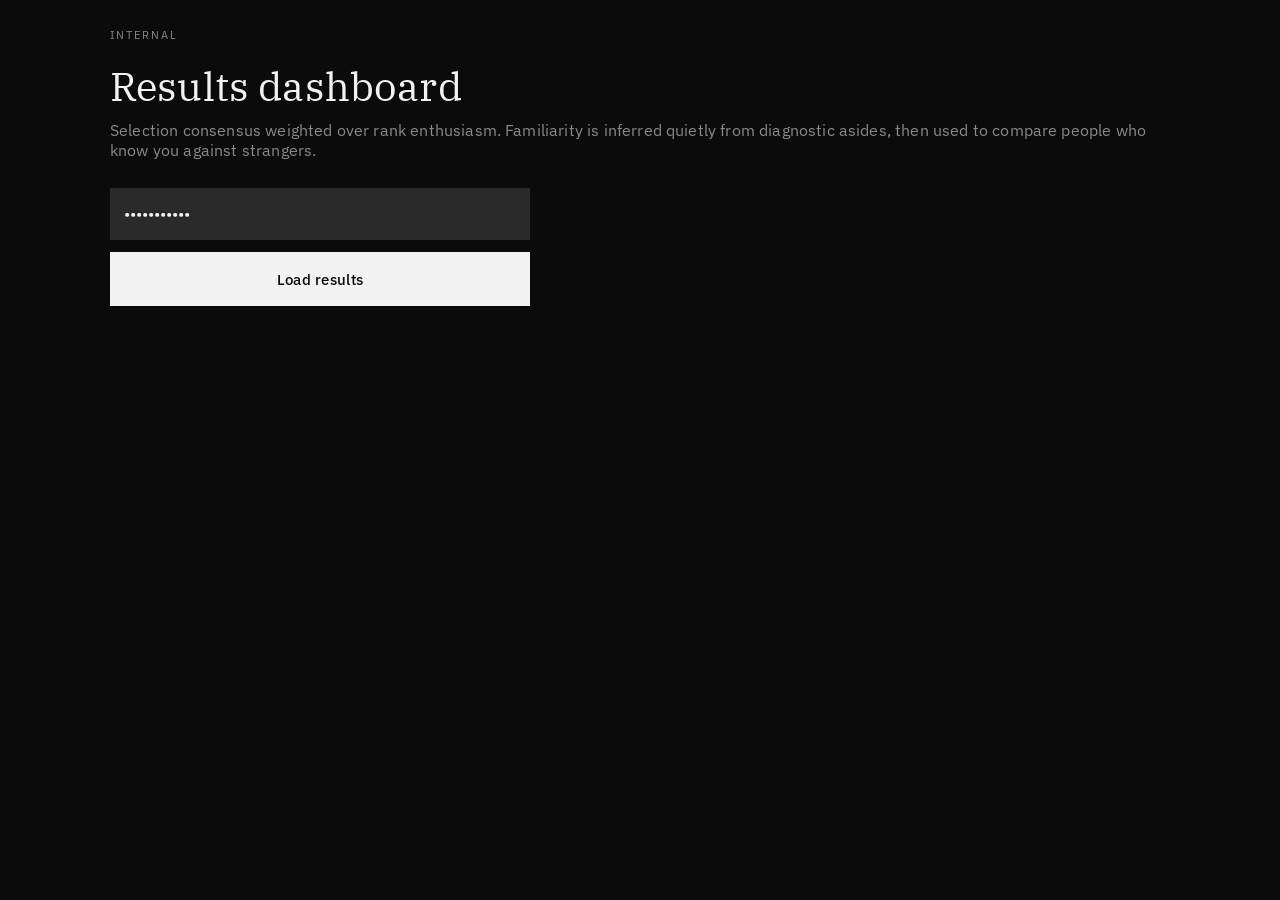
==== admin.html @ 38c40766 "done" ====
<!DOCTYPE html>
<html lang="en">
  <head>
    <meta charset="UTF-8" />
    <meta
      name="viewport"
      content="width=device-width, initial-scale=1, viewport-fit=cover"
    />
    <meta name="theme-color" content="#0b0b0b" />
    <meta name="robots" content="noindex,nofollow" />
    <title>Study Admin</title>
    <link rel="preconnect" href="https://fonts.googleapis.com" />
    <link rel="preconnect" href="https://fonts.gstatic.com" crossorigin />
    <link
      href="https://fonts.googleapis.com/css2?family=IBM+Plex+Sans:wght@400;500;600&family=IBM+Plex+Serif:wght@400;500&display=swap"
      rel="stylesheet"
    />
    <link rel="stylesheet" href="css/styles.css" />
  </head>
  <body>
    <main class="admin">
      <div class="kicker">Internal</div>
      <h1>Results dashboard</h1>
      <p class="admin__sub">
        Selection consensus weighted over rank enthusiasm. Familiarity is
        inferred quietly from diagnostic asides, then used to compare people
        who know you against strangers.
      </p>

      <section class="admin-gate" id="adminGate">
        <label class="sr-only" for="adminKey">Admin key</label>
        <input
          id="adminKey"
          type="password"
          autocomplete="current-password"
          placeholder="Admin key"
        />
        <button class="btn" type="button" id="loadBtn">Load results</button>
        <p class="error" id="gateError" hidden></p>
      </section>

      <section class="admin-stats" id="adminStats">
        <div class="stat-row" id="summaryRow"></div>

        <section class="section">
          <h2>Familiarity split</h2>
          <div class="stat-row" id="familiarityRow"></div>
          <p class="admin__sub" id="familiarityNote" style="margin-top: 8px"></p>
        </section>

        <section class="section">
          <h2>Top six if they know you</h2>
          <div class="top-grid" id="knowsTopSix"></div>
        </section>

        <section class="section">
          <h2>Top six from strangers</h2>
          <div class="top-grid" id="strangerTopSix"></div>
        </section>

        <section class="section">
          <h2>Biggest taste gaps</h2>
          <div class="table-wrap">
            <table>
              <thead>
                <tr>
                  <th>Photo</th>
                  <th>Knows selected %</th>
                  <th>Stranger selected %</th>
                  <th>Delta</th>
                </tr>
              </thead>
              <tbody id="gapBody"></tbody>
            </table>
          </div>
        </section>

        <section class="section">
          <h2>Consensus top six</h2>
          <div class="top-grid" id="topSix"></div>
        </section>

        <section class="section">
          <h2>Most number one</h2>
          <div class="top-grid" id="mostNumberOne"></div>
        </section>

        <section class="section">
          <h2>Weakest performers</h2>
          <div class="top-grid" id="weakest"></div>
        </section>

        <section class="section">
          <h2>Highest polarization</h2>
          <div class="top-grid" id="polarized"></div>
        </section>

        <section class="section">
          <h2>Full table</h2>
          <div class="table-wrap">
            <table>
              <thead>
                <tr>
                  <th>Photo</th>
                  <th>Selected %</th>
                  <th>Avg rank when selected</th>
                  <th>#1 %</th>
                  <th>Final score</th>
                  <th>Polarization</th>
                </tr>
              </thead>
              <tbody id="tableBody"></tbody>
            </table>
          </div>
        </section>

        <section class="section">
          <h2>Wildcard signals</h2>
          <div class="wildcard-block">
            <div>
              <div class="stat__label" style="margin-bottom: 10px">
                Absolute must go
              </div>
              <div class="bar-list" id="mustGoBars"></div>
            </div>
            <div>
              <div class="stat__label" style="margin-bottom: 10px">
                Food aside
              </div>
              <div class="bar-list" id="foodBars"></div>
            </div>
            <div>
              <div class="stat__label" style="margin-bottom: 10px">
                Phrase aside
              </div>
              <div class="bar-list" id="phraseBars"></div>
            </div>
            <div class="stat-row" id="calibRow"></div>
          </div>
        </section>
      </section>
    </main>

    <script src="js/config.js"></script>
    <script src="js/photos.js"></script>
    <script src="js/api.js"></script>
    <script src="js/admin.js"></script>
  </body>
</html>
---- css/styles.css ----
:root {
  --bg: #0b0b0b;
  --fg: #f2f2f2;
  --muted: #8a8a8a;
  --dim: #2a2a2a;
  --line: #1c1c1c;
  --ok: #f2f2f2;
  --danger: #cfcfcf;
  --font-ui: "IBM Plex Sans", "Helvetica Neue", sans-serif;
  --font-display: "IBM Plex Serif", Georgia, serif;
  --pad: 20px;
  --tray-h: 92px;
  --ease: cubic-bezier(0.22, 1, 0.36, 1);
  --fast: 180ms;
  --med: 420ms;
}

*,
*::before,
*::after {
  box-sizing: border-box;
}

html,
body {
  margin: 0;
  min-height: 100%;
  background: var(--bg);
  color: var(--fg);
  font-family: var(--font-ui);
  font-weight: 400;
  letter-spacing: 0.01em;
  -webkit-font-smoothing: antialiased;
  text-rendering: optimizeLegibility;
}

body {
  overflow-x: hidden;
}

button,
input {
  font: inherit;
  color: inherit;
  background: none;
  border: 0;
  padding: 0;
  margin: 0;
}

button {
  cursor: pointer;
  -webkit-tap-highlight-color: transparent;
}

img {
  display: block;
  max-width: 100%;
  user-select: none;
  -webkit-user-drag: none;
}

.sr-only {
  position: absolute;
  width: 1px;
  height: 1px;
  padding: 0;
  margin: -1px;
  overflow: hidden;
  clip: rect(0, 0, 0, 0);
  white-space: nowrap;
  border: 0;
}

/* Progress */
.progress {
  position: fixed;
  top: 0;
  left: 0;
  right: 0;
  height: 2px;
  z-index: 50;
  background: transparent;
  pointer-events: none;
}

.progress__bar {
  height: 100%;
  width: 0%;
  background: var(--fg);
  transform-origin: left center;
  transition: width var(--med) var(--ease);
}

.app {
  min-height: 100dvh;
  display: flex;
  flex-direction: column;
}

.screen {
  display: none;
  flex: 1;
  flex-direction: column;
  min-height: 100dvh;
  opacity: 0;
  transform: translateY(10px);
}

.screen.is-active {
  display: flex;
  animation: rise var(--med) var(--ease) forwards;
}

@keyframes rise {
  from {
    opacity: 0;
    transform: translateY(12px);
  }
  to {
    opacity: 1;
    transform: translateY(0);
  }
}

@keyframes pulseSoft {
  0%,
  100% {
    transform: scale(1);
  }
  50% {
    transform: scale(1.015);
  }
}

@keyframes slotIn {
  from {
    opacity: 0;
    transform: scale(0.86);
  }
  to {
    opacity: 1;
    transform: scale(1);
  }
}

@keyframes checkPop {
  from {
    transform: scale(0.6);
    opacity: 0;
  }
  to {
    transform: scale(1);
    opacity: 1;
  }
}

/* Intro / shared headers */
.hero {
  flex: 1;
  display: flex;
  flex-direction: column;
  justify-content: flex-end;
  padding: calc(var(--pad) + 28px) var(--pad) 28px;
  max-width: 520px;
  margin: 0 auto;
  width: 100%;
}

.kicker {
  font-size: 11px;
  text-transform: uppercase;
  letter-spacing: 0.18em;
  color: var(--muted);
  margin-bottom: 18px;
}

.hero h1 {
  font-family: var(--font-display);
  font-weight: 400;
  font-size: clamp(34px, 9vw, 48px);
  line-height: 1.05;
  margin: 0 0 16px;
  letter-spacing: -0.02em;
}

.hero p {
  margin: 0;
  color: var(--muted);
  font-size: 16px;
  line-height: 1.45;
  max-width: 34ch;
}

.hero__meta {
  margin-top: 28px;
  display: grid;
  gap: 10px;
  color: var(--muted);
  font-size: 13px;
}

.hero__meta span {
  display: block;
}

.footer-cta {
  padding: var(--pad);
  padding-bottom: calc(var(--pad) + env(safe-area-inset-bottom));
  max-width: 520px;
  margin: 0 auto;
  width: 100%;
}

.btn {
  width: 100%;
  min-height: 54px;
  display: inline-flex;
  align-items: center;
  justify-content: center;
  gap: 10px;
  background: var(--fg);
  color: var(--bg);
  font-size: 15px;
  font-weight: 500;
  letter-spacing: 0.02em;
  transition: transform var(--fast) var(--ease), opacity var(--fast) var(--ease);
}

.btn:active {
  transform: scale(0.985);
}

.btn:disabled {
  opacity: 0.28;
  cursor: not-allowed;
  transform: none;
}

.btn--ghost {
  background: transparent;
  color: var(--fg);
}

.btn--ghost:not(:disabled):hover {
  background: var(--dim);
}

.btn.is-ready {
  animation: pulseSoft 1.8s var(--ease) infinite;
}

/* Study chrome */
.chrome {
  position: sticky;
  top: 0;
  z-index: 20;
  background: var(--bg);
  padding: 14px var(--pad) 10px;
}

.chrome__row {
  display: flex;
  align-items: baseline;
  justify-content: space-between;
  gap: 12px;
}

.chrome__title {
  font-size: 13px;
  letter-spacing: 0.04em;
  text-transform: uppercase;
  color: var(--muted);
}

.chrome__count {
  font-family: var(--font-display);
  font-size: 28px;
  line-height: 1;
  font-variant-numeric: tabular-nums;
}

.chrome__count em {
  font-style: normal;
  color: var(--muted);
  font-size: 18px;
}

.chrome__hint {
  margin-top: 8px;
  font-size: 14px;
  color: var(--fg);
  line-height: 1.35;
}

/* Photo grid */
.grid-wrap {
  flex: 1;
  padding: 8px var(--pad) calc(var(--tray-h) + 88px);
}

.photo-grid {
  display: grid;
  grid-template-columns: repeat(3, 1fr);
  gap: 6px;
}

.photo-tile {
  position: relative;
  aspect-ratio: 3 / 4;
  overflow: hidden;
  background: #111;
  cursor: pointer;
  touch-action: manipulation;
  transition: transform var(--fast) var(--ease), filter var(--fast) var(--ease),
    opacity var(--fast) var(--ease);
}

.photo-tile img {
  width: 100%;
  height: 100%;
  object-fit: cover;
  transition: transform var(--med) var(--ease), filter var(--med) var(--ease);
}

.photo-tile:active {
  transform: scale(0.97);
}

.photo-tile.is-selected img {
  filter: grayscale(0) brightness(1.05);
  transform: scale(1.03);
}

.photo-tile.is-dimmed {
  opacity: 0.28;
}

.photo-tile.is-dimmed img {
  filter: grayscale(1);
}

.photo-tile__mark {
  position: absolute;
  top: 8px;
  left: 8px;
  opacity: 0;
  transition: opacity var(--fast) var(--ease);
}

.photo-tile.is-selected .photo-tile__mark {
  opacity: 1;
}

.photo-tile.is-selected::after {
  content: "";
  position: absolute;
  inset: 0;
  box-shadow: inset 0 0 0 2px var(--fg);
  pointer-events: none;
}

.photo-tile__mark span {
  width: 28px;
  height: 28px;
  display: grid;
  place-items: center;
  background: var(--fg);
  color: var(--bg);
  font-size: 13px;
  font-weight: 600;
  animation: checkPop var(--fast) var(--ease);
}

.photo-tile.is-locked {
  pointer-events: none;
}

.photo-tile.is-pickable:not(.is-selected):hover img {
  transform: scale(1.02);
}

/* Selection tray */
.tray {
  position: fixed;
  left: 0;
  right: 0;
  bottom: 0;
  z-index: 30;
  background: var(--bg);
  padding: 10px var(--pad) calc(12px + env(safe-area-inset-bottom));
  transform: translateY(110%);
  transition: transform var(--med) var(--ease);
}

.tray.is-visible {
  transform: translateY(0);
}

.tray__slots {
  display: grid;
  grid-template-columns: repeat(6, 1fr);
  gap: 6px;
  margin-bottom: 10px;
}

.slot {
  aspect-ratio: 3 / 4;
  background: var(--dim);
  position: relative;
  overflow: hidden;
}

.slot__num {
  position: absolute;
  inset: 0;
  display: grid;
  place-items: center;
  color: #555;
  font-size: 12px;
  font-variant-numeric: tabular-nums;
}

.slot img {
  width: 100%;
  height: 100%;
  object-fit: cover;
  animation: slotIn var(--med) var(--ease);
}

.slot.is-filled {
  cursor: pointer;
}

.tray .btn {
  min-height: 48px;
}

/* Rank screen */
.rank-list {
  list-style: none;
  margin: 0;
  padding: 8px var(--pad) 120px;
  display: grid;
  gap: 10px;
}

.rank-item {
  display: grid;
  grid-template-columns: 48px 1fr;
  gap: 12px;
  align-items: center;
  min-height: 96px;
  cursor: pointer;
  touch-action: manipulation;
  transition: opacity var(--fast) var(--ease), transform var(--fast) var(--ease);
}

.rank-item.is-assigned {
  opacity: 1;
}

.rank-item:not(.is-assigned) {
  opacity: 0.55;
}

.rank-item.is-next {
  opacity: 1;
  transform: scale(1.01);
}

.rank-item__badge {
  width: 48px;
  height: 48px;
  display: grid;
  place-items: center;
  font-family: var(--font-display);
  font-size: 22px;
  background: var(--dim);
  color: var(--muted);
  transition: background var(--fast) var(--ease), color var(--fast) var(--ease);
}

.rank-item.is-assigned .rank-item__badge {
  background: var(--fg);
  color: var(--bg);
  animation: checkPop var(--fast) var(--ease);
}

.rank-item__photo {
  height: 96px;
  overflow: hidden;
  background: #111;
}

.rank-item__photo img {
  width: 100%;
  height: 100%;
  object-fit: cover;
}

.rank-actions {
  position: fixed;
  left: 0;
  right: 0;
  bottom: 0;
  padding: var(--pad);
  padding-bottom: calc(var(--pad) + env(safe-area-inset-bottom));
  background: var(--bg);
  display: grid;
  gap: 8px;
}

/* Wildcard */
.scale {
  display: grid;
  gap: 8px;
  padding: 8px var(--pad) 120px;
}

.scale__option {
  min-height: 64px;
  padding: 14px 18px;
  display: flex;
  align-items: center;
  justify-content: space-between;
  gap: 12px;
  background: var(--dim);
  text-align: left;
  transition: background var(--fast) var(--ease), transform var(--fast) var(--ease);
}

.scale__option strong {
  font-weight: 500;
  font-size: 16px;
  line-height: 1.35;
}

.scale__option span {
  color: var(--muted);
  font-variant-numeric: tabular-nums;
  font-size: 14px;
  flex-shrink: 0;
}

.scale--choice .scale__option {
  min-height: 72px;
  justify-content: flex-start;
}

.scale--choice .scale__option strong {
  font-size: 15px;
}

.scale__option.is-selected {
  background: var(--fg);
  color: var(--bg);
}

.scale__option.is-selected span {
  color: #555;
}

.scale__option:active {
  transform: scale(0.985);
}

.question-body {
  padding: 8px var(--pad) 120px;
}

.question-body .photo-grid {
  gap: 6px;
}

/* Done / compare */
.done {
  flex: 1;
  padding: calc(var(--pad) + 36px) var(--pad) 40px;
  max-width: 520px;
  margin: 0 auto;
  width: 100%;
  display: flex;
  flex-direction: column;
  justify-content: center;
}

.done h1 {
  font-family: var(--font-display);
  font-weight: 400;
  font-size: clamp(32px, 8vw, 44px);
  margin: 0 0 12px;
  letter-spacing: -0.02em;
}

.done p {
  color: var(--muted);
  line-height: 1.45;
  margin: 0 0 28px;
  max-width: 36ch;
}

.compare-card {
  display: grid;
  gap: 18px;
}

.compare-metric {
  display: grid;
  gap: 6px;
}

.compare-metric__label {
  font-size: 12px;
  letter-spacing: 0.12em;
  text-transform: uppercase;
  color: var(--muted);
}

.compare-metric__value {
  font-family: var(--font-display);
  font-size: 40px;
  line-height: 1;
}

.compare-metric__note {
  color: var(--muted);
  font-size: 14px;
  line-height: 1.4;
}

.meter {
  height: 3px;
  background: var(--dim);
  overflow: hidden;
}

.meter > span {
  display: block;
  height: 100%;
  width: 0;
  background: var(--fg);
  transition: width 900ms var(--ease);
}

.status-line {
  margin-top: 24px;
  color: var(--muted);
  font-size: 13px;
}

.error {
  color: #ddd;
  font-size: 14px;
  margin-top: 12px;
}

/* Admin */
.admin {
  max-width: 1100px;
  margin: 0 auto;
  padding: 28px var(--pad) 80px;
}

.admin h1 {
  font-family: var(--font-display);
  font-weight: 400;
  font-size: clamp(28px, 6vw, 40px);
  margin: 0 0 8px;
}

.admin__sub {
  color: var(--muted);
  margin: 0 0 28px;
}

.admin-gate {
  max-width: 420px;
  display: grid;
  gap: 12px;
}

.admin-gate input {
  min-height: 52px;
  padding: 0 14px;
  background: var(--dim);
  outline: none;
}

.admin-stats {
  display: none;
}

.admin-stats.is-visible {
  display: block;
}

.stat-row {
  display: grid;
  grid-template-columns: repeat(2, 1fr);
  gap: 10px;
  margin-bottom: 28px;
}

@media (min-width: 720px) {
  .stat-row {
    grid-template-columns: repeat(4, 1fr);
  }

  .photo-grid {
    grid-template-columns: repeat(4, 1fr);
    gap: 8px;
  }
}

.stat {
  background: var(--dim);
  padding: 16px;
  min-height: 96px;
  display: flex;
  flex-direction: column;
  justify-content: space-between;
}

.stat__label {
  font-size: 11px;
  letter-spacing: 0.14em;
  text-transform: uppercase;
  color: var(--muted);
}

.stat__value {
  font-family: var(--font-display);
  font-size: 28px;
}

.section {
  margin-bottom: 36px;
}

.section h2 {
  font-family: var(--font-display);
  font-weight: 400;
  font-size: 22px;
  margin: 0 0 14px;
}

.top-grid {
  display: grid;
  grid-template-columns: repeat(3, 1fr);
  gap: 8px;
}

.top-card {
  background: #111;
}

.top-card img {
  width: 100%;
  aspect-ratio: 3 / 4;
  object-fit: cover;
}

.top-card__meta {
  padding: 10px;
  display: grid;
  gap: 2px;
  font-size: 12px;
  color: var(--muted);
}

.top-card__meta strong {
  color: var(--fg);
  font-size: 14px;
  font-weight: 500;
}

.table-wrap {
  overflow-x: auto;
}

table {
  width: 100%;
  border-collapse: collapse;
  font-size: 13px;
  min-width: 720px;
}

th,
td {
  text-align: left;
  padding: 10px 8px;
  vertical-align: middle;
}

th {
  color: var(--muted);
  font-weight: 500;
  font-size: 11px;
  letter-spacing: 0.1em;
  text-transform: uppercase;
  border-bottom: 1px solid var(--line);
}

td {
  border-bottom: 1px solid var(--line);
}

.td-photo {
  display: flex;
  align-items: center;
  gap: 10px;
}

.td-photo img {
  width: 36px;
  height: 48px;
  object-fit: cover;
  background: #111;
}

.pill {
  display: inline-block;
  font-size: 11px;
  letter-spacing: 0.06em;
  text-transform: uppercase;
  color: var(--muted);
}

.pill--high {
  color: var(--fg);
}

.wildcard-block {
  display: grid;
  gap: 16px;
}

.bar-list {
  display: grid;
  gap: 8px;
}

.bar-row {
  display: grid;
  grid-template-columns: minmax(96px, 42%) 1fr 40px;
  gap: 10px;
  align-items: center;
  font-size: 13px;
}

.bar-row > span:first-child {
  overflow: hidden;
  text-overflow: ellipsis;
  white-space: nowrap;
}

.bar-track {
  height: 3px;
  background: var(--dim);
}

.bar-track > span {
  display: block;
  height: 100%;
  background: var(--fg);
}

@media (prefers-reduced-motion: reduce) {
  *,
  *::before,
  *::after {
    animation: none !important;
    transition: none !important;
  }
}
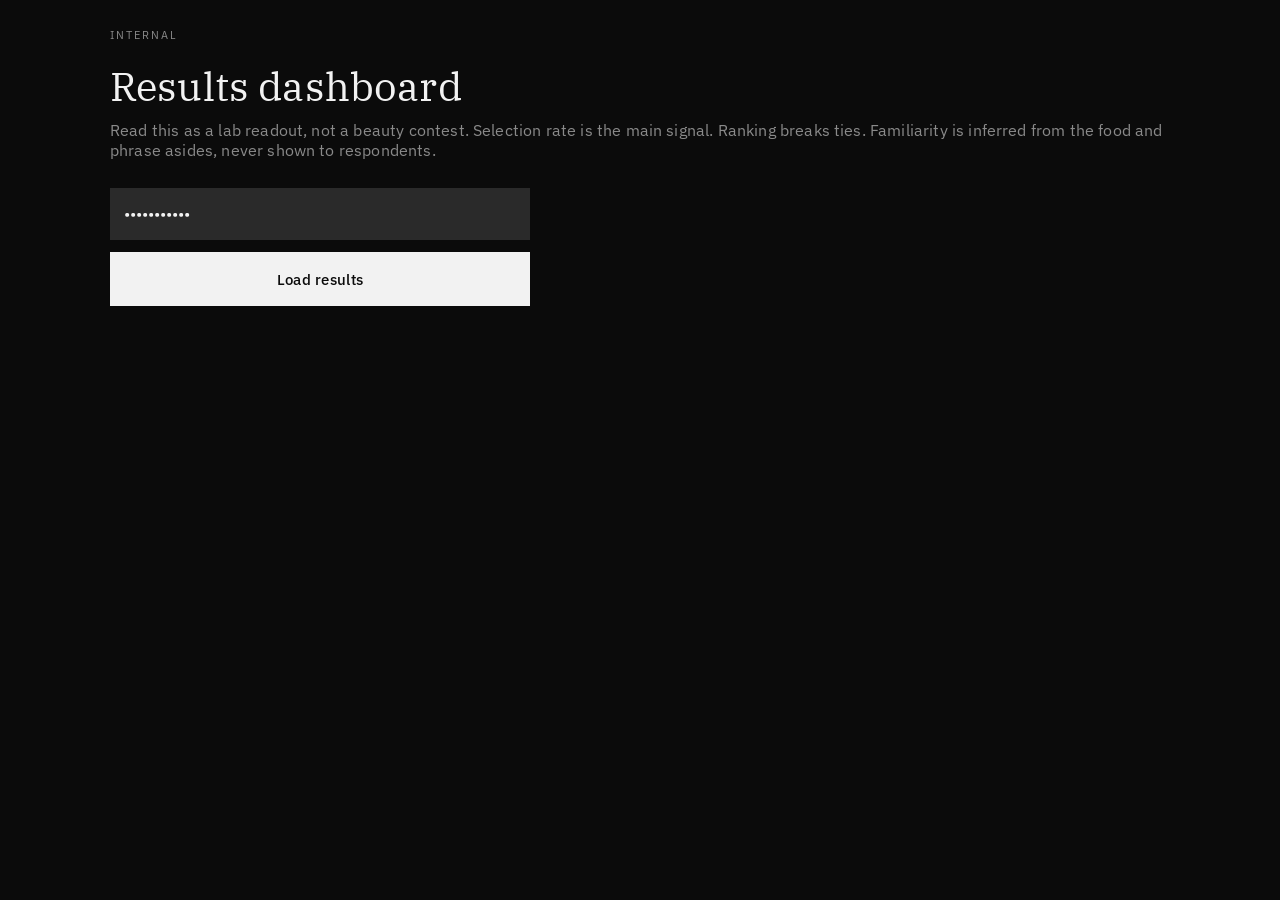
==== commit b1266700: "rg" ====
--- a/admin.html
+++ b/admin.html
@@ -11,6 +11,7 @@
     <title>Study Admin</title>
     <link rel="preconnect" href="https://fonts.googleapis.com" />
     <link rel="preconnect" href="https://fonts.gstatic.com" crossorigin />
+    <link rel="preconnect" href="https://pub-12ef38a931494afd92935aacaf61a4f8.r2.dev" crossorigin />
     <link
       href="https://fonts.googleapis.com/css2?family=IBM+Plex+Sans:wght@400;500;600&family=IBM+Plex+Serif:wght@400;500&display=swap"
       rel="stylesheet"
@@ -22,9 +23,9 @@
       <div class="kicker">Internal</div>
       <h1>Results dashboard</h1>
       <p class="admin__sub">
-        Selection consensus weighted over rank enthusiasm. Familiarity is
-        inferred quietly from diagnostic asides, then used to compare people
-        who know you against strangers.
+        Read this as a lab readout, not a beauty contest. Selection rate is the
+        main signal. Ranking breaks ties. Familiarity is inferred from the food
+        and phrase asides, never shown to respondents.
       </p>
 
       <section class="admin-gate" id="adminGate">
@@ -42,24 +43,68 @@
       <section class="admin-stats" id="adminStats">
         <div class="stat-row" id="summaryRow"></div>
 
-        <section class="section">
-          <h2>Familiarity split</h2>
+        <section class="section section--hero-result">
+          <h2>Overall top six</h2>
+          <p class="section__help">
+            The set across every respondent. Ordered by final score
+            (70% how often selected into the top six, 30% how strongly ranked
+            when selected). #1 is the strongest consensus pick.
+          </p>
+          <div class="ordered-six" id="topSix"></div>
+        </section>
+
+        <section class="section">
+          <h2>Least familiar top six</h2>
+          <p class="section__help" id="leastFamiliarHelp">
+            Exact ranked shortlist from the respondent with the lowest
+            familiarity score. If several people tie for lowest, their picks are
+            pooled. The stranger group consensus sits underneath for comparison.
+          </p>
+          <div class="ordered-six" id="leastFamiliarSix"></div>
+          <div id="leastFamiliarStrangerWrap" hidden>
+            <h3 class="section__subhead">Stranger group consensus</h3>
+            <p class="section__help">
+              Aggregate top six from everyone scored as a stranger. Useful when
+              more than one person tied for knowing you least.
+            </p>
+            <div class="ordered-six" id="leastFamiliarStrangerSix"></div>
+          </div>
+        </section>
+
+        <section class="section">
+          <h2>How well do people know you?</h2>
+          <p class="section__help">
+            Built from the two diagnostic asides. Bagel + your real phrases push
+            the score up. Mushroom soup + the stiff goodbye push it down.
+            Score 3 to 4 counts as knows you well.
+          </p>
           <div class="stat-row" id="familiarityRow"></div>
-          <p class="admin__sub" id="familiarityNote" style="margin-top: 8px"></p>
+          <p class="admin__sub" id="familiarityNote"></p>
         </section>
 
         <section class="section">
           <h2>Top six if they know you</h2>
-          <div class="top-grid" id="knowsTopSix"></div>
+          <p class="section__help">
+            Same scoring as overall, but only among respondents scored as
+            knowing you.
+          </p>
+          <div class="ordered-six" id="knowsTopSix"></div>
         </section>
 
         <section class="section">
           <h2>Top six from strangers</h2>
-          <div class="top-grid" id="strangerTopSix"></div>
+          <p class="section__help">
+            Same scoring, only among respondents scored as strangers.
+          </p>
+          <div class="ordered-six" id="strangerTopSix"></div>
         </section>
 
         <section class="section">
           <h2>Biggest taste gaps</h2>
+          <p class="section__help">
+            Photos where people who know you and strangers disagree most.
+            Positive delta means the knows-you group selects it more.
+          </p>
           <div class="table-wrap">
             <table>
               <thead>
@@ -76,27 +121,41 @@
         </section>
 
         <section class="section">
-          <h2>Consensus top six</h2>
-          <div class="top-grid" id="topSix"></div>
-        </section>
-
-        <section class="section">
-          <h2>Most number one</h2>
+          <h2>Most common number one</h2>
+          <p class="section__help">
+            Which photo people crown as their single favorite most often. This
+            can differ from the overall top six if a polarizing photo is loved
+            by a minority.
+          </p>
           <div class="top-grid" id="mostNumberOne"></div>
         </section>
 
         <section class="section">
           <h2>Weakest performers</h2>
+          <p class="section__help">
+            Lowest final scores. Rarely shortlisted, or shortlisted but ranked
+            weakly.
+          </p>
           <div class="top-grid" id="weakest"></div>
         </section>
 
         <section class="section">
           <h2>Highest polarization</h2>
+          <p class="section__help">
+            Highest disagreement. People either put these high or ignore them.
+            Low polarization means stable consensus.
+          </p>
           <div class="top-grid" id="polarized"></div>
         </section>
 
         <section class="section">
           <h2>Full table</h2>
+          <p class="section__help">
+            Selected % = put in top six. Avg rank = mean rank among people who
+            selected it (1 is best). #1 % = named favorite. Final score =
+            0.7 selected + 0.3 rank strength. Polarization = spread of
+            evaluations.
+          </p>
           <div class="table-wrap">
             <table>
               <thead>
@@ -116,27 +175,31 @@
 
         <section class="section">
           <h2>Wildcard signals</h2>
-          <div class="wildcard-block">
-            <div>
-              <div class="stat__label" style="margin-bottom: 10px">
-                Absolute must go
-              </div>
-              <div class="bar-list" id="mustGoBars"></div>
-            </div>
-            <div>
-              <div class="stat__label" style="margin-bottom: 10px">
-                Food aside
-              </div>
-              <div class="bar-list" id="foodBars"></div>
-            </div>
-            <div>
-              <div class="stat__label" style="margin-bottom: 10px">
-                Phrase aside
-              </div>
-              <div class="bar-list" id="phraseBars"></div>
-            </div>
-            <div class="stat-row" id="calibRow"></div>
-          </div>
+          <p class="section__help">
+            Extra questions after ranking. Familiarity percent below is the
+            share scored as knowing you well.
+          </p>
+          <div class="stat-row" id="wildcardFamiliarityRow"></div>
+
+          <h3 class="section__subhead">Absolute must go</h3>
+          <p class="section__help">
+            Photos named as a complete no. Ordered by how often they were
+            chosen.
+          </p>
+          <div class="ordered-six" id="mustGoPhotos"></div>
+
+          <h3 class="section__subhead">Food aside</h3>
+          <div class="bar-list" id="foodBars"></div>
+
+          <h3 class="section__subhead">Phrase aside</h3>
+          <div class="bar-list" id="phraseBars"></div>
+
+          <h3 class="section__subhead">Calibration</h3>
+          <p class="section__help">
+            Direct ratings of whether the set looks and feels like Rafi.
+            Yes+ means score 3 or 4.
+          </p>
+          <div class="stat-row" id="calibRow"></div>
         </section>
       </section>
     </main>
--- a/css/styles.css
+++ b/css/styles.css
@@ -167,6 +167,179 @@
   width: 100%;
 }
 
+.study-mark {
+  margin: 0 0 36px;
+  width: min(220px, 56vw);
+}
+
+.study-mark__grid {
+  display: grid;
+  grid-template-columns: repeat(5, 1fr);
+  gap: 4px;
+}
+
+.study-mark__cell {
+  aspect-ratio: 3 / 4;
+  background: var(--dim);
+  transform-origin: center;
+  animation: cellScan 4.8s var(--ease) infinite;
+}
+
+.study-mark__cell:nth-child(1) { animation-delay: 0s; }
+.study-mark__cell:nth-child(2) { animation-delay: 0.08s; }
+.study-mark__cell:nth-child(3) { animation-delay: 0.16s; }
+.study-mark__cell:nth-child(4) { animation-delay: 0.24s; }
+.study-mark__cell:nth-child(5) { animation-delay: 0.32s; }
+.study-mark__cell:nth-child(6) { animation-delay: 0.4s; }
+.study-mark__cell:nth-child(7) { animation-delay: 0.48s; }
+.study-mark__cell:nth-child(8) { animation-delay: 0.56s; }
+.study-mark__cell:nth-child(9) { animation-delay: 0.64s; }
+.study-mark__cell:nth-child(10) { animation-delay: 0.72s; }
+.study-mark__cell:nth-child(11) { animation-delay: 0.8s; }
+.study-mark__cell:nth-child(12) { animation-delay: 0.88s; }
+.study-mark__cell:nth-child(13) { animation-delay: 0.96s; }
+.study-mark__cell:nth-child(14) { animation-delay: 1.04s; }
+.study-mark__cell:nth-child(15) { animation-delay: 1.12s; }
+.study-mark__cell:nth-child(16) { animation-delay: 1.2s; }
+.study-mark__cell:nth-child(17) { animation-delay: 1.28s; }
+.study-mark__cell:nth-child(18) { animation-delay: 1.36s; }
+.study-mark__cell:nth-child(19) { animation-delay: 1.44s; }
+.study-mark__cell:nth-child(20) { animation-delay: 1.52s; }
+.study-mark__cell:nth-child(21) { animation-delay: 1.6s; }
+.study-mark__cell:nth-child(22) { animation-delay: 1.68s; }
+.study-mark__cell:nth-child(23) { animation-delay: 1.76s; }
+.study-mark__cell:nth-child(24) { animation-delay: 1.84s; }
+.study-mark__cell:nth-child(25) { animation-delay: 1.92s; }
+
+.study-mark__cell.is-pick {
+  background: var(--fg);
+  animation-name: cellPick;
+}
+
+.study-mark__rail {
+  margin-top: 10px;
+  display: grid;
+  grid-template-columns: repeat(6, 1fr);
+  gap: 4px;
+}
+
+.study-mark__rail span {
+  aspect-ratio: 3 / 4;
+  background: #171717;
+  animation: railFill 4.8s var(--ease) infinite;
+}
+
+.study-mark__rail span:nth-child(1) { animation-delay: 2.1s; }
+.study-mark__rail span:nth-child(2) { animation-delay: 2.3s; }
+.study-mark__rail span:nth-child(3) { animation-delay: 2.5s; }
+.study-mark__rail span:nth-child(4) { animation-delay: 2.7s; }
+.study-mark__rail span:nth-child(5) { animation-delay: 2.9s; }
+.study-mark__rail span:nth-child(6) { animation-delay: 3.1s; }
+
+@keyframes cellScan {
+  0%,
+  100% {
+    background: var(--dim);
+    transform: scale(1);
+  }
+  12% {
+    background: #6a6a6a;
+    transform: scale(1.04);
+  }
+  24%,
+  100% {
+    background: var(--dim);
+    transform: scale(1);
+  }
+}
+
+@keyframes cellPick {
+  0%,
+  18% {
+    background: var(--dim);
+    transform: scale(1);
+  }
+  28% {
+    background: #9a9a9a;
+    transform: scale(1.06);
+  }
+  40%,
+  78% {
+    background: var(--fg);
+    transform: scale(1);
+  }
+  90%,
+  100% {
+    background: var(--dim);
+    transform: scale(1);
+  }
+}
+
+@keyframes railFill {
+  0%,
+  35% {
+    background: #171717;
+    transform: scale(0.92);
+  }
+  48%,
+  78% {
+    background: var(--fg);
+    transform: scale(1);
+  }
+  90%,
+  100% {
+    background: #171717;
+    transform: scale(0.92);
+  }
+}
+
+.btn.is-loading {
+  opacity: 1;
+  cursor: wait;
+}
+
+.btn__loader {
+  display: none;
+  align-items: center;
+  gap: 10px;
+}
+
+.btn.is-loading .btn__label {
+  display: none;
+}
+
+.btn.is-loading .btn__loader {
+  display: inline-flex;
+}
+
+.btn__loader[hidden] {
+  display: none !important;
+}
+
+.spinner {
+  width: 14px;
+  height: 14px;
+  border: 1.5px solid #555;
+  border-top-color: var(--bg);
+  border-radius: 50%;
+  animation: spin 0.7s linear infinite;
+}
+
+.btn.is-loading .spinner {
+  border-color: #999;
+  border-top-color: var(--bg);
+}
+
+.btn__label[hidden] {
+  display: none !important;
+}
+
+@keyframes spin {
+  to {
+    transform: rotate(360deg);
+  }
+}
+
 .kicker {
   font-size: 11px;
   text-transform: uppercase;
@@ -293,6 +466,24 @@
   line-height: 1.35;
 }
 
+.chrome__hint--strong {
+  font-size: 16px;
+}
+
+.chrome__subhint {
+  margin: 8px 0 0;
+  font-size: 13px;
+  color: var(--muted);
+  line-height: 1.4;
+  max-width: 36ch;
+}
+
+.no-mark {
+  font-weight: 700;
+  letter-spacing: 0.08em;
+  text-transform: uppercase;
+}
+
 /* Photo grid */
 .grid-wrap {
   flex: 1;
@@ -442,18 +633,17 @@
   margin: 0;
   padding: 8px var(--pad) 120px;
   display: grid;
-  gap: 10px;
+  gap: 8px;
 }
 
 .rank-item {
   display: grid;
-  grid-template-columns: 48px 1fr;
+  grid-template-columns: 40px 72px 1fr;
   gap: 12px;
   align-items: center;
-  min-height: 96px;
   cursor: pointer;
   touch-action: manipulation;
-  transition: opacity var(--fast) var(--ease), transform var(--fast) var(--ease);
+  transition: opacity var(--fast) var(--ease), transform var(--med) var(--ease);
 }
 
 .rank-item.is-assigned {
@@ -466,16 +656,15 @@
 
 .rank-item.is-next {
   opacity: 1;
-  transform: scale(1.01);
 }
 
 .rank-item__badge {
-  width: 48px;
-  height: 48px;
+  width: 40px;
+  height: 40px;
   display: grid;
   place-items: center;
   font-family: var(--font-display);
-  font-size: 22px;
+  font-size: 20px;
   background: var(--dim);
   color: var(--muted);
   transition: background var(--fast) var(--ease), color var(--fast) var(--ease);
@@ -488,7 +677,8 @@
 }
 
 .rank-item__photo {
-  height: 96px;
+  width: 72px;
+  height: 72px;
   overflow: hidden;
   background: #111;
 }
@@ -497,6 +687,16 @@
   width: 100%;
   height: 100%;
   object-fit: cover;
+  object-position: center top;
+}
+
+.rank-item__meta {
+  font-size: 13px;
+  color: var(--muted);
+}
+
+.rank-item.is-assigned .rank-item__meta {
+  color: var(--fg);
 }
 
 .rank-actions {
@@ -573,6 +773,69 @@
   gap: 6px;
 }
 
+.screen[data-screen="mustgo"] .chrome__title {
+  color: var(--fg);
+  letter-spacing: 0.16em;
+}
+
+.screen[data-screen="mustgo"] .photo-tile.is-selected::after {
+  box-shadow: inset 0 0 0 3px var(--fg);
+}
+
+.screen[data-screen="mustgo"] .photo-tile.is-selected .photo-tile__mark span {
+  width: auto;
+  min-width: 36px;
+  padding: 0 8px;
+  font-weight: 700;
+  letter-spacing: 0.08em;
+  font-size: 12px;
+}
+
+/* Lightbox inspect-before-select */
+.lightbox {
+  position: fixed;
+  inset: 0;
+  z-index: 80;
+  background: var(--bg);
+  display: flex;
+  flex-direction: column;
+  padding: 16px var(--pad) calc(16px + env(safe-area-inset-bottom));
+  animation: rise var(--med) var(--ease);
+}
+
+.lightbox[hidden] {
+  display: none !important;
+}
+
+.lightbox__frame {
+  flex: 1;
+  min-height: 0;
+  display: grid;
+  place-items: center;
+  background: #000;
+}
+
+.lightbox__frame img {
+  width: 100%;
+  height: 100%;
+  max-height: calc(100dvh - 160px);
+  object-fit: contain;
+  object-position: center;
+}
+
+.lightbox__actions {
+  display: grid;
+  gap: 8px;
+  padding-top: 14px;
+  max-width: 520px;
+  width: 100%;
+  margin: 0 auto;
+}
+
+body.lightbox-open {
+  overflow: hidden;
+}
+
 /* Done / compare */
 .done {
   flex: 1;
@@ -742,7 +1005,89 @@
   font-family: var(--font-display);
   font-weight: 400;
   font-size: 22px;
-  margin: 0 0 14px;
+  margin: 0 0 8px;
+}
+
+.section__help {
+  margin: 0 0 16px;
+  color: var(--muted);
+  font-size: 14px;
+  line-height: 1.45;
+  max-width: 62ch;
+}
+
+.section__subhead {
+  margin: 28px 0 8px;
+  font-family: var(--font-display);
+  font-weight: 400;
+  font-size: 18px;
+}
+
+.ordered-six {
+  display: grid;
+  grid-template-columns: repeat(2, 1fr);
+  gap: 10px;
+}
+
+@media (min-width: 720px) {
+  .ordered-six {
+    grid-template-columns: repeat(3, 1fr);
+  }
+}
+
+@media (min-width: 980px) {
+  .ordered-six {
+    grid-template-columns: repeat(6, 1fr);
+  }
+}
+
+.ordered-card {
+  background: #111;
+  position: relative;
+}
+
+.ordered-card__rank {
+  position: absolute;
+  top: 8px;
+  left: 8px;
+  z-index: 1;
+  min-width: 28px;
+  height: 28px;
+  padding: 0 8px;
+  display: grid;
+  place-items: center;
+  background: var(--fg);
+  color: var(--bg);
+  font-family: var(--font-display);
+  font-size: 15px;
+  font-weight: 500;
+}
+
+.ordered-card img {
+  width: 100%;
+  aspect-ratio: 3 / 4;
+  object-fit: cover;
+  object-position: center top;
+}
+
+.ordered-card__meta {
+  padding: 10px;
+  display: grid;
+  gap: 2px;
+  font-size: 12px;
+  color: var(--muted);
+}
+
+.ordered-card__meta strong {
+  color: var(--fg);
+  font-size: 14px;
+  font-weight: 500;
+}
+
+.section--hero-result .ordered-card__rank {
+  min-width: 32px;
+  height: 32px;
+  font-size: 17px;
 }
 
 .top-grid {
